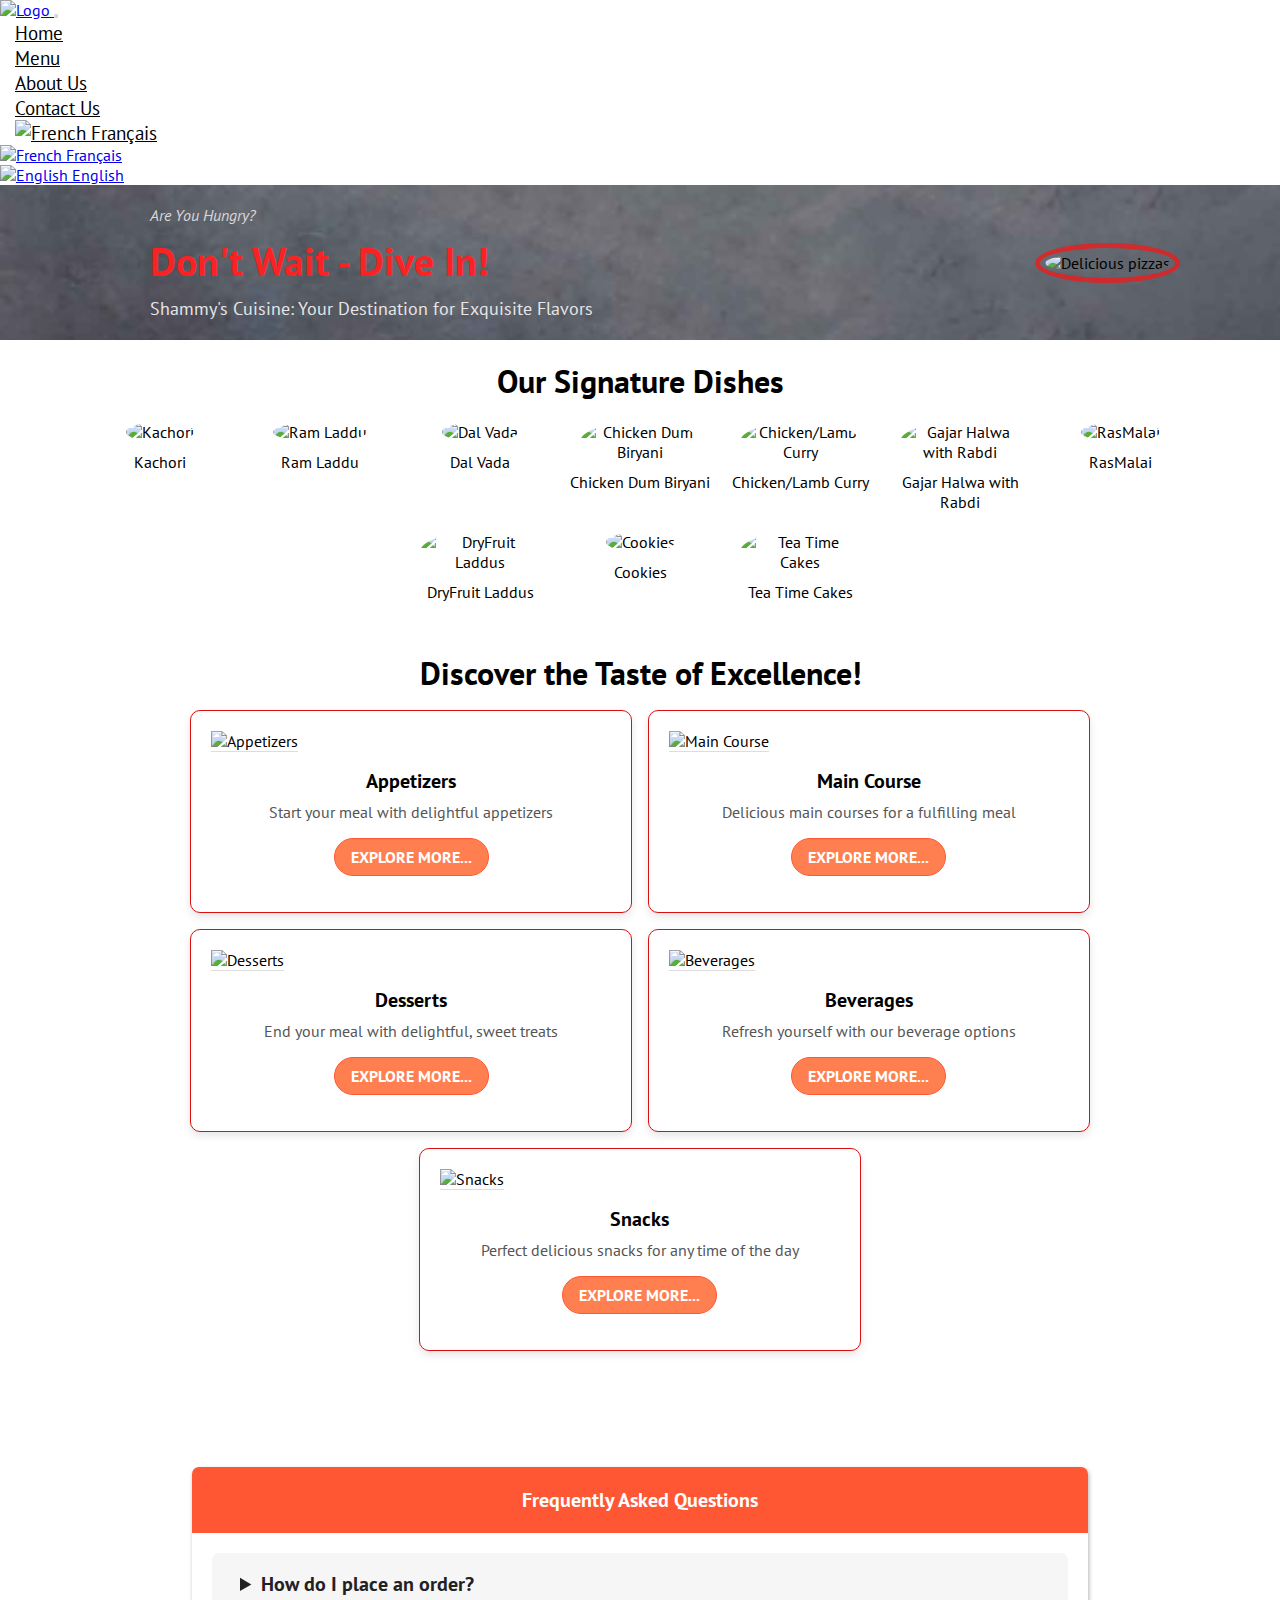
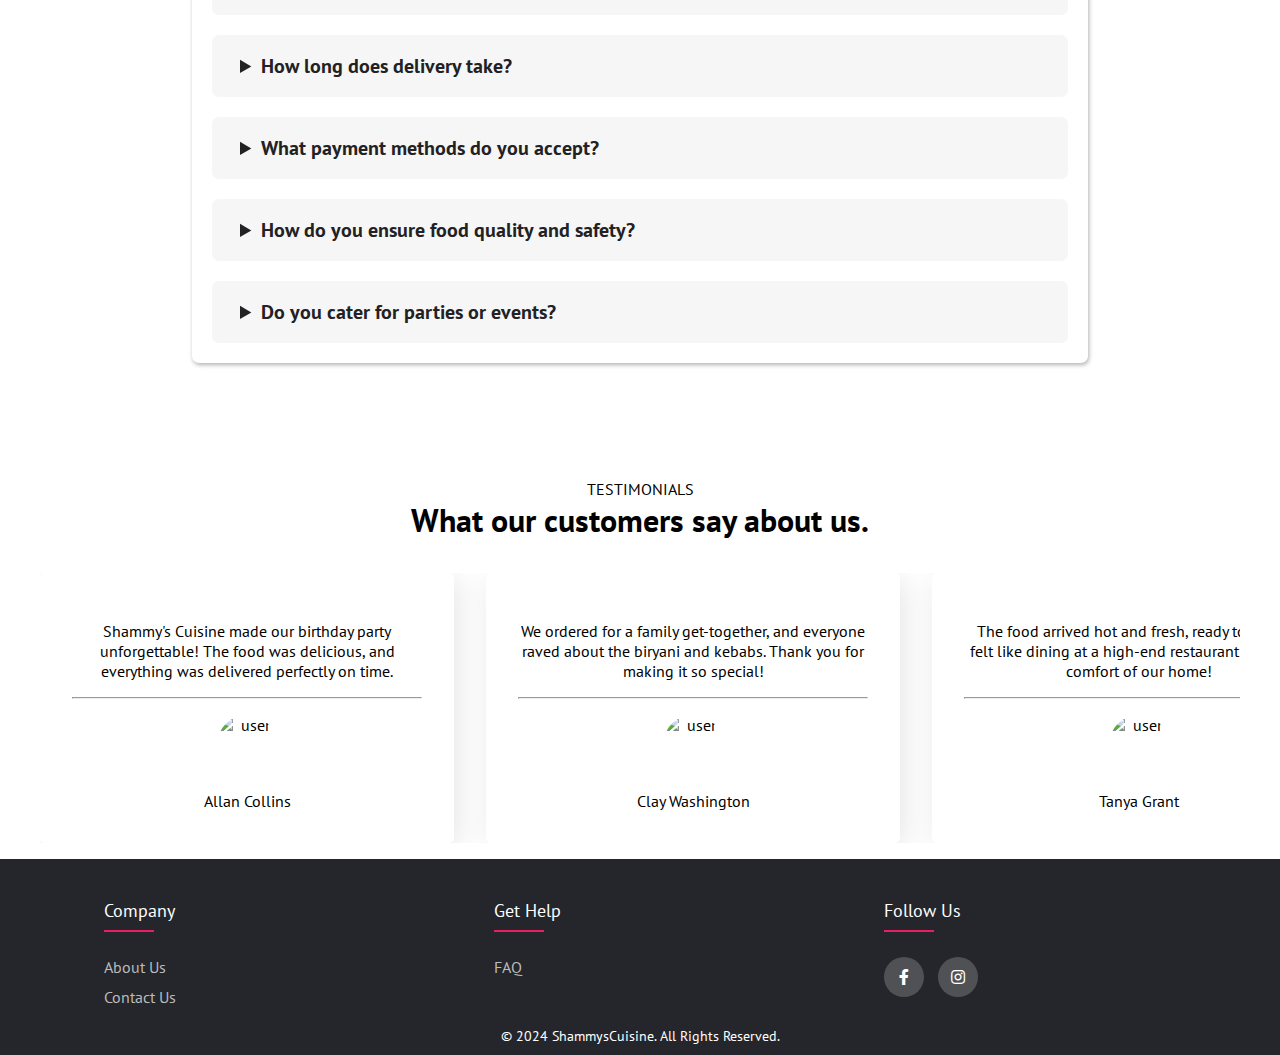
==== restaurant/index.html @ 22ea52f0 "FirstCommit" ====
<!DOCTYPE html>
<html lang="en">
<head>
    <title>Restraunt.com</title>
    <link rel="stylesheet" href="./style.css">
    <!--Bootstrap-->
    <link href="https://cdn.jsdelivr.net/npm/bootstrap@5.2.0/dist/css/bootstrap.min.css" rel="stylesheet" integrity="sha384-gH2yIJqKdNHPEq0n4Mqa/HGKIhSkIHeL5AyhkYV8i59U5AR6csBvApHHNl/vI1Bx" crossorigin="anonymous">

    <link rel="preconnect" href="https://fonts.googleapis.com">
    <link rel="preconnect" href="https://fonts.gstatic.com" crossorigin>
    <link href="https://fonts.googleapis.com/css2?family=PT+Sans&display=swap" rel="stylesheet">
    <!--icon-->
    <link rel="shortcut icon" href="./images/logo.png">
    <link rel="stylesheet" type="text/css" href="https://cdnjs.cloudflare.com/ajax/libs/font-awesome/5.15.1/css/all.min.css">
    <link href="https://cdn.jsdelivr.net/npm/remixicon/fonts/remixicon.css" rel="stylesheet">

</head>
<body>

    <!--responsive navbar-->    
     <nav class="navbar navbar-expand-lg">
      <div class="container-fluid">
          <a class="navbar-brand" href="#">
              <img src="./images/logo-removebg-preview.png" alt="Logo" width="150px">
          </a>
          <button class="navbar-toggler" type="button" data-bs-toggle="collapse" data-bs-target="#navbarSupportedContent" aria-controls="navbarSupportedContent" aria-expanded="false" aria-label="Toggle navigation">
              <span class="navbar-toggler-icon"></span>
          </button>
          <div class="collapse navbar-collapse" id="navbarSupportedContent">
              <ul class="navbar-nav ms-auto px-5">
                  <li class="nav-item px-3">
                      <a class="nav-link" aria-current="page" href="./index.html">Home</a>
                  </li>
                  <li class="nav-item px-3">
                      <a class="nav-link" href="./menu.html">Menu</a>
                  </li>
                  <li class="nav-item px-3">
                      <a class="nav-link" href="./aboutus.html">About Us</a>
                  </li>
                  <li class="nav-item px-3">
                      <a class="nav-link" href="./contactus.html">Contact Us</a>
                  </li>
                  <!-- Language Dropdown -->
                  <li class="nav-item dropdown px-3">
                      <a class="nav-link dropdown-toggle" href="#" id="languageDropdown" role="button" data-bs-toggle="dropdown" aria-expanded="false">
                          <img src="./images/FRA_logo.png" alt="French" width="20px" class="me-2"> Français
                      </a>
                      <ul class="dropdown-menu" aria-labelledby="languageDropdown">
                          <li>
                              <a class="dropdown-item" href="#" onclick="setLanguage('french')">
                                  <img src="./images/FRA_logo.png" alt="French" width="20px" class="me-2"> Français
                              </a>
                          </li>
                          <li>
                              <a class="dropdown-item" href="#" onclick="setLanguage('english')">
                                  <img src="./images/USA_logo.png" alt="English" width="20px" class="me-2"> English
                              </a>
                          </li>
                      </ul>
                  </li>
              </ul>
          </div>
      </div>
  </nav>
    
    <!--Header Content  -->
      <header class="header">   
        <div class="text-content">
          <p class="subtext">Are You Hungry?</p>
          <h1 class="main-heading">Don't Wait - Dive In!</h1>
          <p class="description">Shammy's Cuisine: Your Destination for Exquisite Flavors</p>
        </div>
        <div class="image-content">
          <!-- <img src="./images/carousel3.jpg" alt="Delicious pizzas" class="circular-image"> -->
          <img src="./images/menu-images/18.Gajar Halwa with Rabdi .png" alt="Delicious pizzas" class="circular-image">
        </div>
        
      </header>

    <!-- Top dishes -->
    <div>
      <h1 style="text-align: center; margin-top: 20px;">Our Signature Dishes</h1>
      <!-- <h1 style="text-align: center; margin-top: 20px;">Must-Try Delicacies</h1> -->
      <div class="dishes-container">
        <div class="dish">
          <img src="./images/menu-images/1.Kachori.png" alt="Kachori">
          <h3>Kachori</h3>
        </div>
        <div class="dish">
          <img src="./images/menu-images/4.Ram Laddu .png" alt="Ram Laddu">
          <h3>Ram Laddu</h3>
        </div>
        <div class="dish">
          <img src="./images/menu-images/7.DalVada.png" alt="Dal Vada">
          <h3>Dal Vada</h3>
        </div>
        <div class="dish">
          <img src="./images/menu-images/10.ChickenDumBiryani.png" alt="Chicken Dum Biryani">
          <h3>Chicken Dum Biryani</h3>
        </div>
        <div class="dish">
          <img src="./images/menu-images/13.Lamb Curry.png" alt="Chicken/Lamb Curry">
          <h3>Chicken/Lamb Curry</h3>
        </div>
        <div class="dish">
          <img src="./images/menu-images/18.Gajar Halwa with Rabdi .png" alt="Gajar Halwa with Rabdi">
          <h3>Gajar Halwa with Rabdi</h3>
        </div>
        <div class="dish">
          <img src="./images/menu-images/19.RasMalai.png" alt="RasMalai">
          <h3>RasMalai</h3>
        </div>
        <div class="dish">
          <img src="./images/menu-images/22.Dryfruit Laddus.png" alt="DryFruit Laddus">
          <h3>DryFruit Laddus</h3>
        </div>
        <div class="dish">
          <img src="./images/menu-images/13.Lamb Curry.png" alt="Cookies">
          <h3>Cookies</h3>
        </div>
        <div class="dish">
          <img src="./images/menu-images/16.Apricotdelight.png" alt="Tea Time Cakes">
          <h3>Tea Time Cakes</h3>
        </div>
      </div>
    </div>
    
    <br>
    <h1 id="sub-heading">Discover the Taste of Excellence!</h1>


    <!-- Menu cards -->
    <div class="container">
      <!-- Card 1 -->
      <div class="card">
        <img src="./images/menu-images/1.Kachori.png" alt="Appetizers">
        <div class="card-body">
          <h5 class="card-title">Appetizers</h5>
          <p class="card-text">Start your meal with delightful appetizers</p>
          <a href="./menu.html#appetizers" class="explore-btn">Explore more...</a>
        </div>
      </div>
  
      <!-- Card 2 -->
      <div class="card">
        <img src="./images/menu-images/10.ChickenDumBiryani.png" alt="Main Course">
        <div class="card-body">
          <h5 class="card-title">Main Course</h5>
          <p class="card-text">Delicious main courses for a fulfilling meal</p>
          <a href="./menu.html#maincourse" class="explore-btn">Explore more...</a>
        </div>
      </div>
  
      <!-- Card 3 -->
      <div class="card">
        <img src="./images/menu-images/19.RasMalai.png" alt="Desserts">
        <div class="card-body">
          <h5 class="card-title">Desserts</h5>
          <p class="card-text">End your meal with delightful, sweet treats</p>
          <a href="./menu.html#desserts" class="explore-btn">Explore more...</a>
        </div>
      </div>

      <!-- Card 4 -->  
      <div class="card">
        <img src="./images/menu-images/Mango Lassi.png" alt="Beverages">
        <div class="card-body">
          <h5 class="card-title">Beverages</h5>
          <p class="card-text">Refresh yourself with our beverage options</p>
          <a href="./menu.html#beverages" class="explore-btn">Explore more...</a>
        </div>
      </div>

      <!-- Card 5 -->
      <div class="card">
        <img src="./images/menu-images/22.Dryfruit Laddus.png" alt="Snacks">
        <div class="card-body">
          <h5 class="card-title">Snacks</h5>
          <p class="card-text">Perfect delicious snacks for any time of the day</p>
          <a href="./menu.html#snacks" class="explore-btn">Explore more...</a>
        </div>
      </div>
    </div>    
  
      <!-- FAQ Section -->
      <section>
        <div id="faq-section" class="box">
            <h1>Frequently Asked Questions</h1>
            <div class="faqs">
                <details>
                    <summary>How do I place an order?</summary>
                    <p>You can place your order through our Contact Us page, via email at [email address], or by calling [phone number]. </p>
                </details>
                <details>
                    <summary>How long does delivery take?</summary>
                    <p>ypically, orders are delivered within [time range], depending on your location and order size.</p>
                </details>
                <details>
                    <summary>What payment methods do you accept?</summary>
                    <p>We accept credit/debit cards, digital wallets, and cash on delivery.</p>
                </details>
                <details>
                    <summary>How do you ensure food quality and safety?</summary>
                    <p>Our meals are prepared in a hygienic environment following all safety regulations, using fresh and high-quality ingredients.</p>
                </details>
                <details>
                    <summary>Do you cater for parties or events?</summary>
                    <p>Yes, we offer catering services for small and large gatherings. Contact us for a customized menu and pricing.</p>
                </details>
            </div>
        </div>
    </section>
          <!-- Customer Reviews Section -->
      <!-- <div class="section__container">
        <div class="header-test">
          <p>TESTIMONIALS</p>
          <h1>What our customers say about us.</h1>
        </div>
        <div class="testimonials__grid">
          <div class="card-test">
            <span><i class="ri-double-quotes-l"></i></span>
            <p>
              Shammy's Cuisine made our birthday party unforgettable! The food was delicious, and everything was delivered perfectly on time.
            </p>
            <hr />
            <img src="./images/pic-1.jpg" alt="user" />
            <p class="name">Allan Collins</p>
          </div>
          <div class="card-test">
            <span><i class="ri-double-quotes-l"></i></span>
            <p>
              We ordered for a family get-together, and everyone raved about the biryani and kebabs. Thank you for making it so special!
            </p>
            <hr />
            <img src="./images/pic-2.jpeg" alt="user" />
            <p class="name">Clay Washington</p>
          </div>
          <div class="card-test">
            <span><i class="ri-double-quotes-l"></i></span>
            <p>
              The food arrived hot and fresh, ready to serve. It felt like dining at a high-end restaurant but in the comfort of our home!
            </p>
            <hr />
            <img src="./images/pic-3.jpg" alt="user" />
            <p class="name">Tanya Grant</p>
          </div>
          <div class="card-test">
            <span><i class="ri-double-quotes-l"></i></span>
            <p>
              The customer service was exceptional. They catered to all our needs and made sure we had the perfect experience!
            </p>
            <hr />
            <img src="./images/pic-4.jpg" alt="user" />
            <p class="name">Jessica Hall</p>
          </div>
          <div class="card-test">
            <span><i class="ri-double-quotes-l"></i></span>
            <p>
              A fantastic dining experience! Every dish was flavorful, and the delivery was seamless. Highly recommended!
            </p>
            <hr />
            <img src="./images/pic-5.jpg" alt="user" />
            <p class="name">Robert White</p>
          </div>
          <div class="card-test">
            <span><i class="ri-double-quotes-l"></i></span>
            <p>
              Excellent food quality and prompt delivery. We were very impressed with the presentation and taste of everything!
            </p>
            <hr />
            <img src="./images/pic-6.jpg" alt="user" />
            <p class="name">Sarah Evans</p>
          </div>
          <div class="card-test">
            <span><i class="ri-double-quotes-l"></i></span>
            <p>
              I love how easy it was to order, and the food exceeded our expectations! Definitely ordering again soon.
            </p>
            <hr />
            <img src="./images/pic-7.jpg" alt="user" />
            <p class="name">James Parker</p>
          </div>
          <div class="card-test">
            <span><i class="ri-double-quotes-l"></i></span>
            <p>
              The best takeaway experience I’ve ever had. The food was perfectly cooked, and the delivery was spot on!
            </p>
            <hr />
            <img src="./images/pic-8.jpg" alt="user" />
            <p class="name">Linda Davis</p>
          </div>
          <div class="card-test">
            <span><i class="ri-double-quotes-l"></i></span>
            <p>
              Every meal we've had from Shammy's Cuisine has been a treat. Highly satisfied with the service and food quality!
            </p>
            <hr />
            <img src="./images/pic-9.jpg" alt="user" />
            <p class="name">Daniel Clark</p>
          </div>
        </div>
      </div>
       -->


      <!-- Customer Reviews Section -->      
       <div class="section__container">
        <div class="header-test">
            <p>TESTIMONIALS</p>
            <h1>What our customers say about us.</h1>
        </div>
        <div class="testimonials__slider">
            <div class="testimonials__track">
                <div class="card-test">
                    <span><i class="ri-double-quotes-l"></i></span>
                    <p>Shammy's Cuisine made our birthday party unforgettable! The food was delicious, and everything was delivered perfectly on time.</p>
                    <hr />
                    <img src="./images/pic-1.jpg" alt="user" />
                    <p class="name">Allan Collins</p>
                </div>
                <div class="card-test">
                    <span><i class="ri-double-quotes-l"></i></span>
                    <p>We ordered for a family get-together, and everyone raved about the biryani and kebabs. Thank you for making it so special!</p>
                    <hr />
                    <img src="./images/pic-2.jpeg" alt="user" />
                    <p class="name">Clay Washington</p>
                </div>
                <div class="card-test">
                    <span><i class="ri-double-quotes-l"></i></span>
                    <p>The food arrived hot and fresh, ready to serve. It felt like dining at a high-end restaurant but in the comfort of our home!</p>
                    <hr />
                    <img src="./images/pic-3.jpg" alt="user" />
                    <p class="name">Tanya Grant</p>
                </div>
                <div class="card-test">
                    <span><i class="ri-double-quotes-l"></i></span>
                    <p>The customer service was exceptional. They catered to all our needs and made sure we had the perfect experience!</p>
                    <hr />
                    <img src="./images/pic-1.jpg" alt="user" />
                    <p class="name">Jessica Hall</p>
                </div>
                <div class="card-test">
                    <span><i class="ri-double-quotes-l"></i></span>
                    <p>A fantastic dining experience! Every dish was flavorful, and the delivery was seamless. Highly recommended!</p>
                    <hr />
                    <img src="./images/pic-3.jpg" alt="user" />
                    <p class="name">Robert White</p>
                </div>
            </div>
        </div>
    </div>
      <!--footer-->
      <footer class="footer">
        <div class="container-footer">
            <div class="row-footer">
                <div class="footer-col">
                    <h4>company</h4>
                    <ul>
                        <li><a href="./aboutus.html">about us</a></li>
                        <li><a href="./contactus.html">contact us</a></li>
                        <!-- <li><a href="#">our services</a></li>
                        <li><a href="#">privacy policy</a></li>
                        <li><a href="#">affiliate program</a></li> -->
                    </ul>
                </div>
                <div class="footer-col">
                    <h4>get help</h4>
                    <ul>
                        <li><a href="./index.html#faq-section">FAQ</a></li>
                        <!-- <li><a href="#">shipping</a></li>
                        <li><a href="#">returns</a></li>
                        <li><a href="#">order status</a></li>
                        <li><a href="#">payment options</a></li> -->
                    </ul>
                </div>
                <div class="footer-col">
                    <h4>follow us</h4>
                    <div class="social-links">
                        <a href="https://www.facebook.com/profile.php?id=61570026141018"><i class="fab fa-facebook-f"></i></a>
                        <!-- <a href="#"><i class="fab fa-twitter"></i></a> -->
                        <a href="https://www.instagram.com/shammys_cuisine"><i class="fab fa-instagram"></i></a>
                    </div>
                </div>
            </div>
        </div>
        <div class="footer-copywrite">
            <p>&copy; 2024 ShammysCuisine. All Rights Reserved.</p>
        </div>
      </footer>

   
    <script src="homepage.js"></script>
    <script src="https://cdn.jsdelivr.net/npm/bootstrap@5.2.0/dist/js/bootstrap.bundle.min.js" integrity="sha384-A3rJD856KowSb7dwlZdYEkO39Gagi7vIsF0jrRAoQmDKKtQBHUuLZ9AsSv4jD4Xa" crossorigin="anonymous"></script>
    
</body>
</html>
---- restaurant/style.css ----
*{
    padding: 0;
    margin: 0;
    /* box-sizing: border-box; */    
    font-family: 'PT Sans', sans-serif;
    /* font-family: 'Roboto', sans-serif; */
    /* font-family: "Noto Serif", sans-serif; */
}
.navbar {
    background-color: #ffffff; 
}

.navbar .navbar-brand img {
    width: 100px;
}

.navbar-nav .nav-link {
    color: rgb(0, 0, 0);
    margin-left: 15px;
    font-size: 1.2rem;
    transition: color 0.3s ease, box-shadow 0.3s ease;
}

.navbar-nav .nav-link:hover {
    color: #E82A60;
    box-shadow: 1px 1px 2px rgba(253, 42, 105, 0.681);
    border-radius: 5px;
    text-decoration: none;
}

.navbar-toggler {
    border-color: rgba(0, 0, 0, 0.1);
}

/* Header Content */
.header {
    display: flex;
    align-items: center;
    justify-content: space-between;
    padding: 20px 100px;
    background-image: url("./images/menu-images/Background\ Homepage.png");
    background-size: cover;
  }
  
  .text-content {
    max-width: 60%;
    padding-left: 50px;
  }
  
  .subtext {
    font-style: italic;
    color: #ddd6d6;
  }
  
  .main-heading {
    font-size: 2.5rem;
    font-weight: bold;
    margin: 10px 0;
    color: #fa2323;
  }
  
  .description {
    font-size: 1.1rem;
    color: #e8e6e6;
  }
  
  .image-content {
    flex-shrink: 0;
  
  }
 
  
  .circular-image {
    width: 500px;
    height: 500px;
    border-radius: 50%;
    object-fit: cover;
    padding: 5px;
    border: 5px solid #f31818c1;
  }

  /* Responsive Design */
  @media (max-width: 768px) {
    .header {
      flex-direction: column;
      text-align: center;
    }
    
    .text-content {
      max-width: 100%;
    }  
    .circular-image {
      margin-top: 10px;
      width: 300px;
      height: 300px;
      margin: 0 auto;
    }
  }

/* top dishes */
.dishes-container {
  display: flex;
  flex-wrap: wrap;
  justify-content: center;
  gap: 20px;
  padding: 20px;
 
}

.dish {
  text-align: center;
  flex: 1 1 calc(20% - 20px); 
  max-width: 140px;
}

.dish img {
  width: 100%;
  max-width: 120px;
  height: 120px;
  border-radius: 50%;
  object-fit: cover;
  transition: transform 0.3s ease;
}

.dish img:hover {
  transform: scale(1.1);
}

.dish h3 {
  font-size: 16px;
  margin-top: 10px;
  word-wrap: break-word;
  font-weight: 500;
}

/* Responsive Design */
@media (max-width: 768px) {
  .dish {
    flex: 1 1 calc(33.33% - 20px); /* 3 items per row on tablets */
  }

  h1 {
    font-size: 1.8rem;
  }
}

@media (max-width: 480px) {
  .dish {
    flex: 1 1 calc(50% - 20px); /* 2 items per row on smaller devices */
  }

  h1 {
    font-size: 1.5rem;
  }

  .dish h3 {
    font-size: 14px;
  }
}

/* subheading before menu cards */
#sub-heading{
  text-align: center;
  margin-top: 10px;
  /* font-style: italic; */
}

/* Menu Cards */
.container {
  display: flex;
  flex-wrap: wrap;
  justify-content: center; 
  gap: 16px;
  padding: 16px;
}

.card {
  background: #fff;
  border: 1px solid #dd0e0e;
  border-radius: 10px;
  box-shadow: 0 4px 8px rgba(0, 0, 0, 0.1);
  overflow: hidden;
  transition: transform 0.2s ease-in-out;
  width: calc(33.33% - 16px); 
  max-width: 400px; 
  cursor: pointer;
  padding: 20px;
}

.card:hover {
  transform: scale(1.05);
}

.card img {
  width: 100%;
  height: 300px;
  object-fit: cover;
  border-bottom: 1px solid #ddd;
}

.card .card-body {
  padding: 16px;
  text-align: center;
}

.card-title {
  font-weight: bold;
  font-size: 1.25em;
  margin-bottom: 8px;
}

.card-text {
  color: #555;
  margin-bottom: 16px;
}

.explore-btn {
  background-color: #ff7f50; 
  color: #fff;
  border-radius: 20px;
  padding: 8px 16px;
  text-transform: uppercase;
  font-weight: bold;
  border: 1px solid #ff5733;
  text-decoration: none;
  display: inline-block;
}

.explore-btn:hover {
  background-color: #ff5733;
  color: #ffff;
  
}

@media (max-width: 768px) {
  .card {
    width: calc(50% - 16px); 
  }
}

@media (max-width: 500px) {
  .card {
    width: 100%;
  }
}


/* FAQ Section */
.box{
  width: 70%;
  margin: 100px auto;
  background: #fff;
  border-radius: 7px;
  box-shadow: 1px 2px 4px rgba(0, 0, 0, 0.3);
}

.box h1{
  background: #ff5733;
  border-radius: 7px 7px 0px 0px;
  padding: 20px;
  color: #ffffff;
  text-align: center;
  font-weight: 700;
  font-size: 40px;
}

.faqs{
  padding: 0px 20px 20px;
}

details{
  background: #f6f6f6;
  padding: 10px 20px;
  border-radius: 7px;
  margin-top: 20px;
  font-size: 14px;
  cursor: pointer;
}

details summary{
  outline: none;
  font-size: 20px;
  padding: 8px;
  color: rgb(34, 33, 35);
  font-weight: 600;
}

details p{
  font-size: 14px;
  line-height: 24px;
  color: #2c2a2a;
  padding: 8px;
}

@media (max-width: 768px){
  .box{
      width: 90%;
      margin: 100px auto;
      background: #fff;
      border-radius: 7px;
      box-shadow: 1px 2px 4px rgba(0, 0, 0, 0.3);
  }

  details summary{
      outline: none;
      font-size: 15px;
      padding: 8px;
      color: rgb(34, 33, 35);
      font-weight: 600;
  }
}
.box h1{
  font-size: 20px;
}

/* Testimonials
.section__container {
  width: 100%;
  max-width: 1200px;
  margin: auto;
  padding: 1rem;
  text-align: center;
}

.header-test {
  margin-bottom: 2rem;
}

.header-test p {
  letter-spacing: 2px;
  font-size: 1rem;
  font-weight: 500;
}

.header-test h1 {
  font-family: "Noto Serif", serif;
  font-size: 2rem;
  font-weight: 900;
}

.testimonials__grid {
  width: 100%;
  display: grid;
  grid-template-columns: repeat(3, 1fr);
  gap: 2rem;
  margin-bottom: 2rem;
}

.card-test {
  padding: 2rem;
  display: grid;
  gap: 1rem;
  background-color: var(--extra-light);
  border-radius: 5px;
  box-shadow: 5px 5px 30px rgba(0, 0, 0, 0.1);
  cursor: pointer;
}

.card-test i {
  font-size: 2.5rem;
  color: gold;
}

.card-test p {
  font-size: 1rem;
  font-weight: 500;
}

.card-test hr {
  width: 40px;
  margin: auto;
  color: var(--text-light);
}

.card-test img {
  width: 60px;
  height: 60px;
  margin: auto;
  border-radius: 100%;
  border: 1px solid var(--primary-color);
}

.card-test .name {
  font-size: 0.9rem;
  font-weight: 400;
  color: var(--text-light);
  transition: 0.3s;
}

.card-test .name:hover {
  color: var(--primary-color);
}

@media (width < 900px) {
  .testimonials__grid {
    grid-template-columns: repeat(2, 1fr);
    gap: 1rem;
  }
}

@media (width < 600px) {
  .testimonials__grid {
    grid-template-columns: repeat(1, 1fr);
  }
} */


.section__container {
  width: 100%;
  max-width: 1200px;
  margin: auto;
  padding: 1rem;
  text-align: center;
  overflow: hidden;
}

.header-test {
  margin-bottom: 2rem;
}

.testimonials__slider {
  display: flex;
  overflow: hidden;
  position: relative;
  width: 100%;
}

.testimonials__track {
  display: flex;
  gap: 2rem;
  animation: scroll 20s linear infinite;
  width: max-content;
}

.card-test {
  width: 350px;
  background-color: var(--extra-light);
  box-shadow: 5px 5px 30px rgba(0, 0, 0, 0.1);
  border-radius: 5px;
  padding: 2rem;
  display: grid;
  text-align: center;
  gap: 1rem;
}

.card-test img {
  width: 60px;
  height: 60px;
  border-radius: 50%;
  margin: auto;
  border: 1px solid var(--primary-color);
}

.card-test i {
  font-size: 2.5rem;
  color: gold;
}

.card-test p {
  font-size: 1rem;
}

@keyframes scroll {
  0% {
      transform: translateX(0%);
  }
  100% {
      transform: translateX(-50%);
  }
}
/* Slower Scroll (30s) */
.testimonials__track {
  animation: scroll 30s linear infinite;
}

/* Responsive */
@media (max-width: 768px) {
  .testimonials__track {
      animation-duration: 30s;
  }
}

/* footer */
.container-footer{
	max-width: 1170px;
	margin:auto;
}
.row-footer{
	display: flex;
  justify-content: space-around;
	flex-wrap: wrap;
}
ul{
	list-style: none;
}
.footer{
	background-color: #24262b;
    padding-top: 40px;
    padding-bottom: 10px;
}
.footer-col{
   width: 25%;
   padding: 0 15px;
}
.footer-col h4{
	font-size: 18px;
	color: #ffffff;
	text-transform: capitalize;
	margin-bottom: 35px;
	font-weight: 500;
	position: relative;
}
.footer-col h4::before{
	content: '';
	position: absolute;
	left:0;
	bottom: -10px;
	background-color: #e91e63;
	height: 2px;
	box-sizing: border-box;
	width: 50px;
}
.footer-col ul li:not(:last-child){
	margin-bottom: 10px;
}
.footer-col ul li a{
	font-size: 16px;
	text-transform: capitalize;
	color: #ffffff;
	text-decoration: none;
	font-weight: 300;
	color: #bbbbbb;
	display: block;
	transition: all 0.3s ease;
}
.footer-col ul li a:hover{
	color: #ffffff;
	padding-left: 8px;
}
.footer-col .social-links a{
	display: inline-block;
	height: 40px;
	width: 40px;
	background-color: rgba(255,255,255,0.2);
	margin:0 10px 10px 0;
	text-align: center;
	line-height: 40px;
	border-radius: 50%;
	color: #ffffff;
	transition: all 0.5s ease;
}
.footer-col .social-links a:hover{
	color: #24262b;
	background-color: #ffffff;
}
.footer-copywrite {
  text-align: center;
  margin-top: 20px;
  font-size: 14px;
  color: #ffffff;
}

/*responsive*/
@media(max-width: 767px){
  .footer-col{
    width: 50%;
    margin-bottom: 30px;
}
}
@media(max-width: 574px){
  .footer-col{
    width: 100%;
}
}
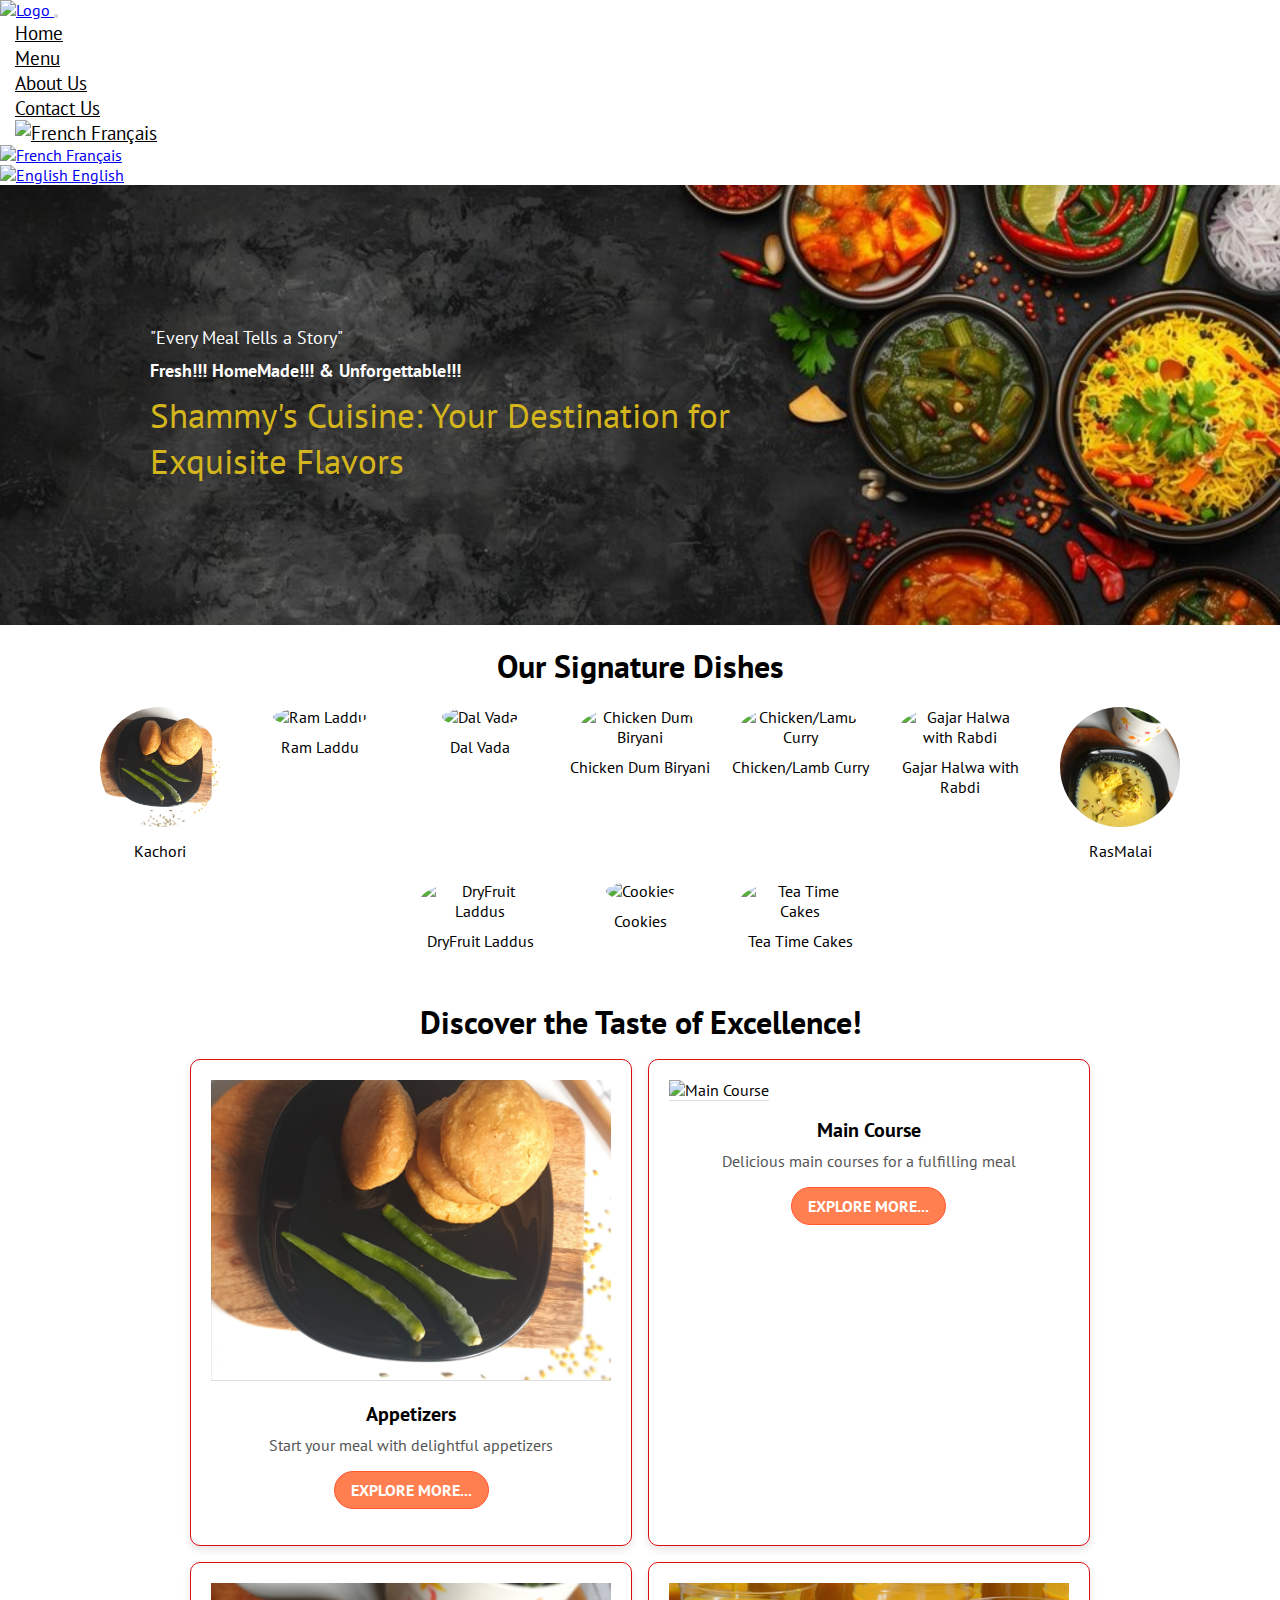
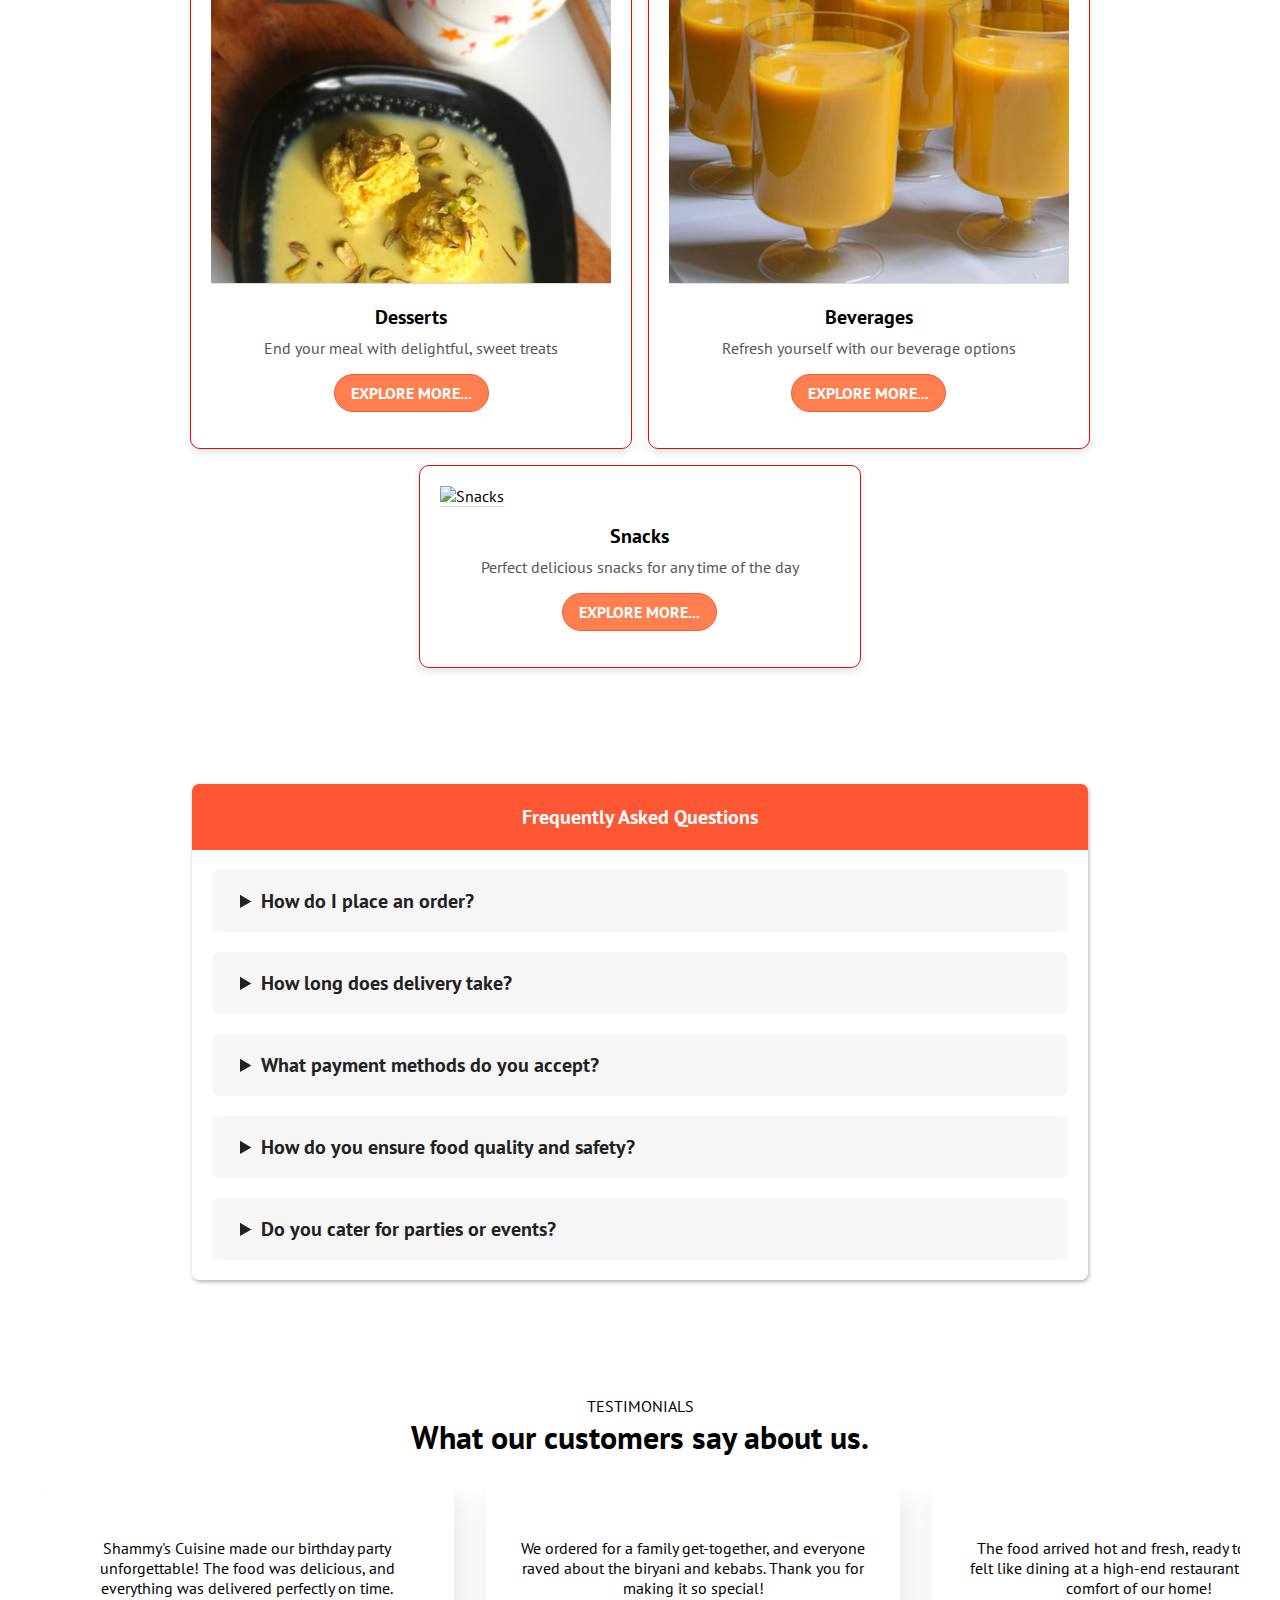
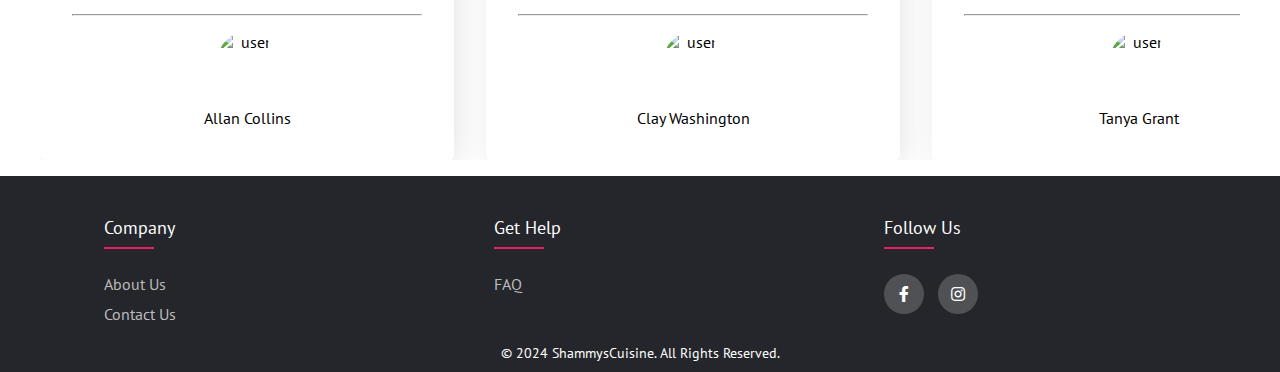
==== commit c03c238f: "completedaddingcartdetails" ====
--- a/restaurant/index.html
+++ b/restaurant/index.html
@@ -66,14 +66,14 @@
     <!--Header Content  -->
       <header class="header">   
         <div class="text-content">
-          <p class="subtext">Are You Hungry?</p>
-          <h1 class="main-heading">Don't Wait - Dive In!</h1>
+          <p class="subtext">"Every Meal Tells a Story"</p>
+          <h1 class="main-heading">Fresh!!! HomeMade!!! & Unforgettable!!!</h1>
           <p class="description">Shammy's Cuisine: Your Destination for Exquisite Flavors</p>
         </div>
-        <div class="image-content">
+        <!-- <div class="image-content"> -->
           <!-- <img src="./images/carousel3.jpg" alt="Delicious pizzas" class="circular-image"> -->
-          <img src="./images/menu-images/18.Gajar Halwa with Rabdi .png" alt="Delicious pizzas" class="circular-image">
-        </div>
+          <!-- <img src="./images/menu-images/18.Gajar Halwa with Rabdi .png" alt="Delicious pizzas" class="circular-image">
+        </div> -->
         
       </header>
 
--- a/restaurant/style.css
+++ b/restaurant/style.css
@@ -38,8 +38,9 @@
     align-items: center;
     justify-content: space-between;
     padding: 20px 100px;
-    background-image: url("./images/menu-images/Background\ Homepage.png");
+    background-image: url("./images/menu-images/0.BackgroundHomepage.jpg");
     background-size: cover;
+    height: 400px;
   }
   
   .text-content {
@@ -48,20 +49,20 @@
   }
   
   .subtext {
-    font-style: italic;
-    color: #ddd6d6;
+    font-size: 1.1rem;
+    color: #ffff;
   }
   
   .main-heading {
-    font-size: 2.5rem;
-    font-weight: bold;
+    font-size: 1.1rem;
     margin: 10px 0;
-    color: #fa2323;
+    color: #ffff;
   }
   
   .description {
-    font-size: 1.1rem;
-    color: #e8e6e6;
+    font-size: 2.2rem;
+    font-weight: 500;
+    color: #d4b51c;
   }
   
   .image-content {
@@ -564,11 +565,5 @@
 @media(max-width: 767px){
   .footer-col{
     width: 50%;
-    margin-bottom: 30px;
-}
-}
-@media(max-width: 574px){
-  .footer-col{
-    width: 100%;
-}
-}
+}
+}
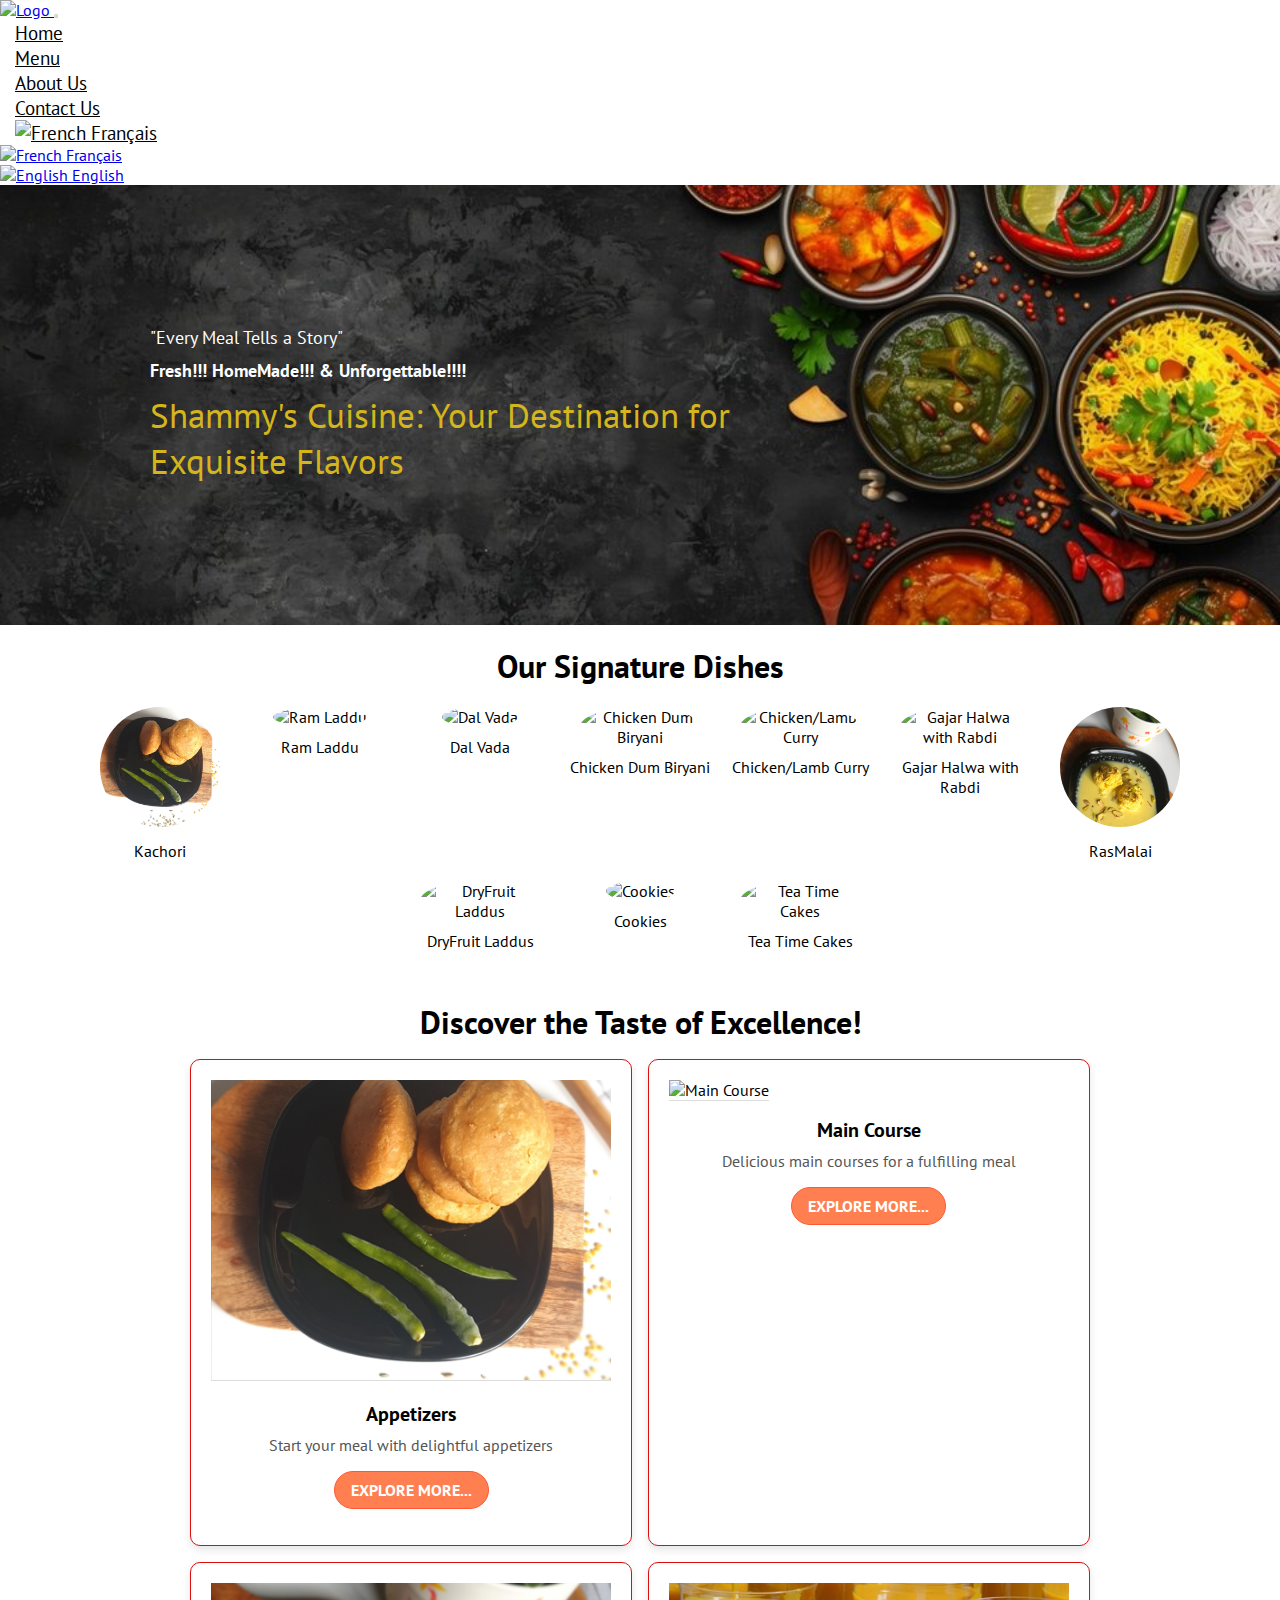
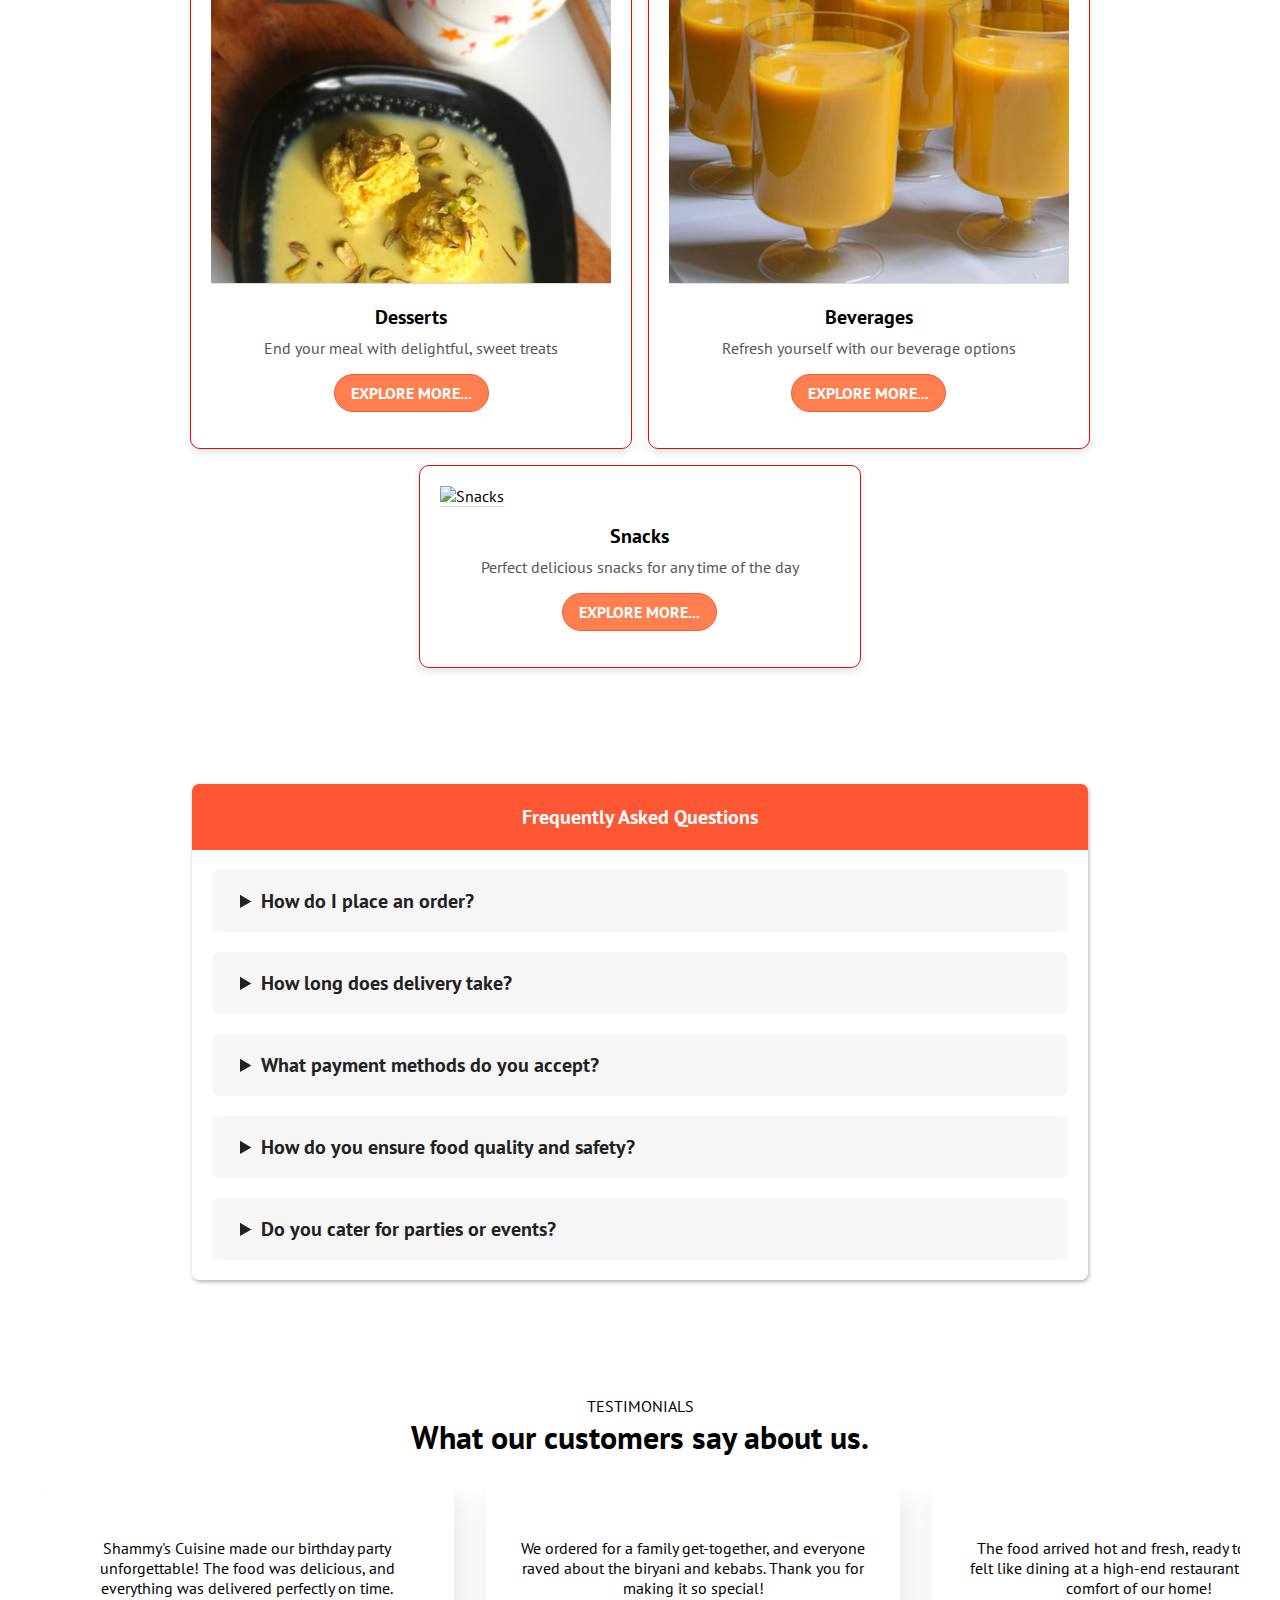
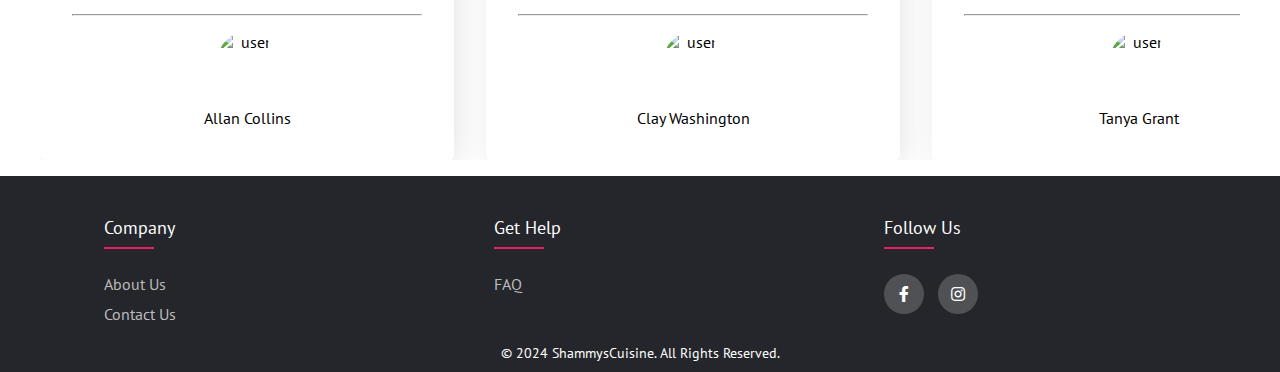
==== commit 1970273f: "add ! in homepage" ====
--- a/restaurant/index.html
+++ b/restaurant/index.html
@@ -67,7 +67,7 @@
       <header class="header">   
         <div class="text-content">
           <p class="subtext">"Every Meal Tells a Story"</p>
-          <h1 class="main-heading">Fresh!!! HomeMade!!! & Unforgettable!!!</h1>
+          <h1 class="main-heading">Fresh!!! HomeMade!!! & Unforgettable!!!!</h1>
           <p class="description">Shammy's Cuisine: Your Destination for Exquisite Flavors</p>
         </div>
         <!-- <div class="image-content"> -->
